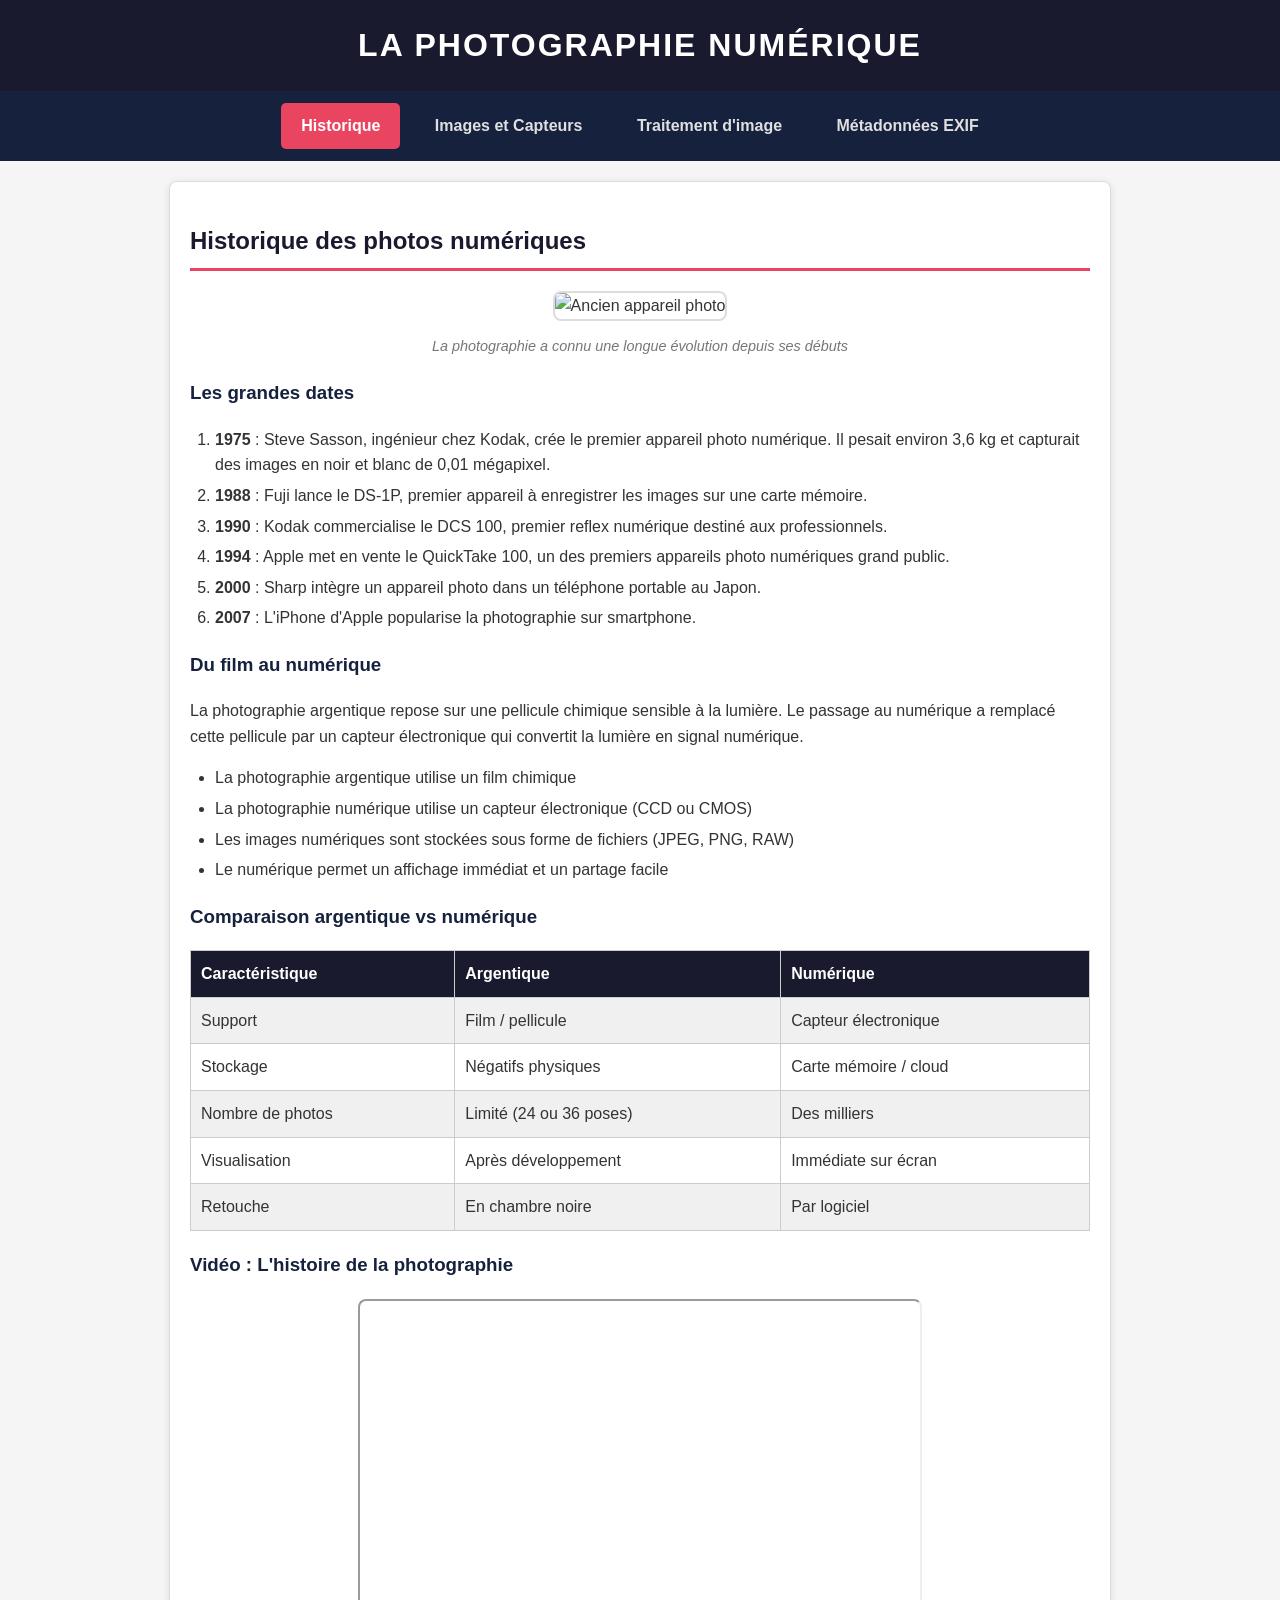
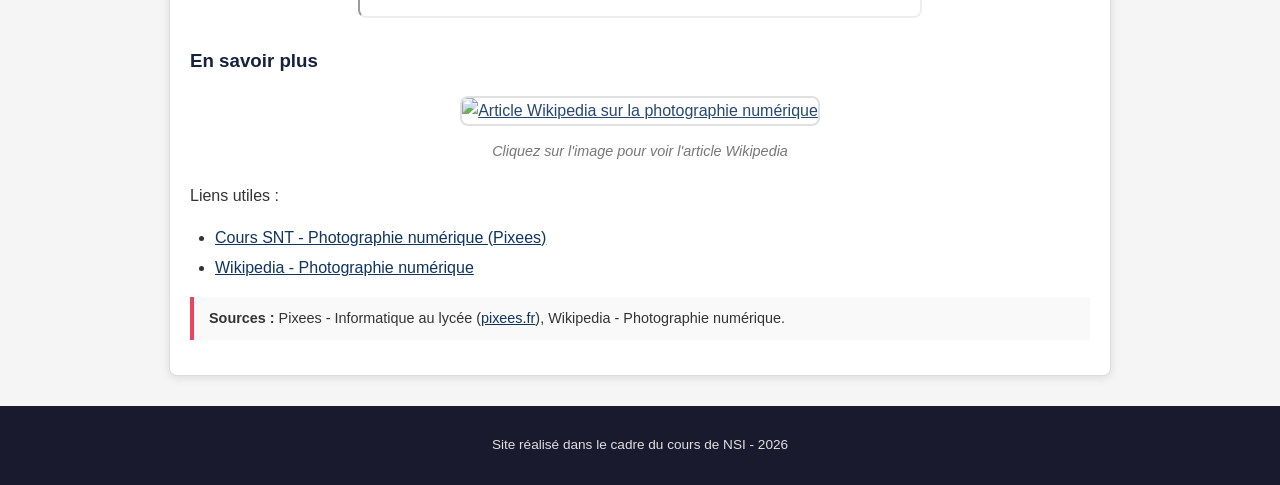
==== index.html @ 99dc5d71 "Site photographie numérique - projet NSI" ====
<!DOCTYPE html>
<html lang="fr">
<head>
    <meta charset="UTF-8">
    <meta name="viewport" content="width=device-width, initial-scale=1.0">
    <title>Photographie Numérique - Historique</title>
    <link rel="stylesheet" href="style.css">
</head>
<body>
    <header>
        <h1>La Photographie Numérique</h1>
    </header>

    <nav>
        <a href="index.html" class="active">Historique</a>
        <a href="capteur.html">Images et Capteurs</a>
        <a href="traitement.html">Traitement d'image</a>
        <a href="metadonnees.html">Métadonnées EXIF</a>
    </nav>

    <main>
        <h2>Historique des photos numériques</h2>

        <!-- IMAGE : remplace par ta propre image -->
        <div class="image-container">
            <img src="https://images.unsplash.com/photo-1495745966610-2a67f2297e5e?w=600" alt="Ancien appareil photo">
            <p>La photographie a connu une longue évolution depuis ses débuts</p>
        </div>

        <h3>Les grandes dates</h3>

        <!-- Liste ordonnée -->
        <ol>
            <li><strong>1975</strong> : Steve Sasson, ingénieur chez Kodak, crée le premier appareil photo numérique. Il pesait environ 3,6 kg et capturait des images en noir et blanc de 0,01 mégapixel.</li>
            <li><strong>1988</strong> : Fuji lance le DS-1P, premier appareil à enregistrer les images sur une carte mémoire.</li>
            <li><strong>1990</strong> : Kodak commercialise le DCS 100, premier reflex numérique destiné aux professionnels.</li>
            <li><strong>1994</strong> : Apple met en vente le QuickTake 100, un des premiers appareils photo numériques grand public.</li>
            <li><strong>2000</strong> : Sharp intègre un appareil photo dans un téléphone portable au Japon.</li>
            <li><strong>2007</strong> : L'iPhone d'Apple popularise la photographie sur smartphone.</li>
        </ol>

        <h3>Du film au numérique</h3>

        <p>La photographie argentique repose sur une pellicule chimique sensible à la lumière. Le passage au numérique a remplacé cette pellicule par un capteur électronique qui convertit la lumière en signal numérique.</p>

        <!-- Liste non ordonnée -->
        <ul>
            <li>La photographie argentique utilise un film chimique</li>
            <li>La photographie numérique utilise un capteur électronique (CCD ou CMOS)</li>
            <li>Les images numériques sont stockées sous forme de fichiers (JPEG, PNG, RAW)</li>
            <li>Le numérique permet un affichage immédiat et un partage facile</li>
        </ul>

        <!-- Tableau -->
        <h3>Comparaison argentique vs numérique</h3>
        <table>
            <tr>
                <th>Caractéristique</th>
                <th>Argentique</th>
                <th>Numérique</th>
            </tr>
            <tr>
                <td>Support</td>
                <td>Film / pellicule</td>
                <td>Capteur électronique</td>
            </tr>
            <tr>
                <td>Stockage</td>
                <td>Négatifs physiques</td>
                <td>Carte mémoire / cloud</td>
            </tr>
            <tr>
                <td>Nombre de photos</td>
                <td>Limité (24 ou 36 poses)</td>
                <td>Des milliers</td>
            </tr>
            <tr>
                <td>Visualisation</td>
                <td>Après développement</td>
                <td>Immédiate sur écran</td>
            </tr>
            <tr>
                <td>Retouche</td>
                <td>En chambre noire</td>
                <td>Par logiciel</td>
            </tr>
        </table>

        <!-- Vidéo -->
        <h3>Vidéo : L'histoire de la photographie</h3>
        <div class="video-container">
            <iframe width="560" height="315" src="https://www.youtube.com/embed/LHqE0B34fDU" title="Histoire de la PHOTOGRAPHIE - de l'Antiquité au Numérique" allowfullscreen></iframe>
        </div>

        <!-- Lien à partir d'une image (lien externe) -->
        <h3>En savoir plus</h3>
        <div class="image-container">
            <a href="https://fr.wikipedia.org/wiki/Photographie_num%C3%A9rique" target="_blank">
                <img src="https://images.unsplash.com/photo-1510127034890-ba27508e9f1c?w=400" alt="Article Wikipedia sur la photographie numérique">
            </a>
            <p>Cliquez sur l'image pour voir l'article Wikipedia</p>
        </div>

        <!-- Liens externes -->
        <p>Liens utiles :</p>
        <ul>
            <li><a href="https://pixees.fr/informatiquelycee/n_site/snt_photo.html" target="_blank">Cours SNT - Photographie numérique (Pixees)</a></li>
            <li><a href="https://fr.wikipedia.org/wiki/Photographie_num%C3%A9rique" target="_blank">Wikipedia - Photographie numérique</a></li>
        </ul>

        <!-- Source -->
        <div class="source">
            <strong>Sources :</strong> Pixees - Informatique au lycée (<a href="https://pixees.fr/informatiquelycee/n_site/snt_photo.html" target="_blank">pixees.fr</a>), Wikipedia - Photographie numérique.
        </div>
    </main>

    <footer>
        <p>Site réalisé dans le cadre du cours de NSI - 2026</p>
    </footer>
</body>
</html>
---- style.css ----
/* 1. font-family */
body {
    font-family: 'Segoe UI', Arial, sans-serif;
    margin: 0;
    padding: 0;
    /* 2. background-color */
    background-color: #f5f5f5;
    /* 3. color */
    color: #333333;
    /* 4. line-height */
    line-height: 1.6;
}

/* 5. text-align */
header {
    background-color: #1a1a2e;
    color: #ffffff;
    text-align: center;
    padding: 20px;
}

header h1 {
    /* 6. font-size */
    font-size: 2em;
    margin: 0;
    /* 7. text-transform */
    text-transform: uppercase;
    /* 8. letter-spacing */
    letter-spacing: 2px;
}

/* Navigation */
nav {
    background-color: #16213e;
    text-align: center;
    padding: 10px 0;
}

nav a {
    color: #e0e0e0;
    /* 9. text-decoration */
    text-decoration: none;
    padding: 10px 20px;
    /* 10. font-weight */
    font-weight: bold;
    /* 11. display */
    display: inline-block;
    /* 12. border-radius */
    border-radius: 5px;
    /* 13. margin */
    margin: 2px 5px;
    /* 14. transition */
    transition: background-color 0.3s;
}

nav a:hover {
    background-color: #0f3460;
}

nav a.active {
    background-color: #e94560;
    color: #ffffff;
}

/* Contenu principal */
main {
    max-width: 900px;
    margin: 20px auto;
    padding: 20px;
    background-color: #ffffff;
    /* 15. border */
    border: 1px solid #dddddd;
    border-radius: 8px;
    /* 16. box-shadow */
    box-shadow: 0 2px 8px rgba(0, 0, 0, 0.1);
}

h2 {
    color: #1a1a2e;
    /* 17. border-bottom */
    border-bottom: 3px solid #e94560;
    padding-bottom: 8px;
}

h3 {
    color: #16213e;
}

/* Images */
.image-container {
    text-align: center;
    margin: 20px 0;
}

.image-container img {
    max-width: 100%;
    /* 18. max-height */
    max-height: 400px;
    border-radius: 8px;
    border: 2px solid #dddddd;
}

.image-container p {
    /* 19. font-style */
    font-style: italic;
    font-size: 0.9em;
    color: #777777;
}

/* Tableaux */
table {
    width: 100%;
    /* 20. border-collapse */
    border-collapse: collapse;
    margin: 15px 0;
}

th, td {
    border: 1px solid #cccccc;
    padding: 10px;
    text-align: left;
}

th {
    background-color: #1a1a2e;
    color: #ffffff;
}

tr:nth-child(even) {
    background-color: #f0f0f0;
}

/* Listes */
ul, ol {
    padding-left: 25px;
}

li {
    margin-bottom: 5px;
}

/* Videos */
.video-container {
    text-align: center;
    margin: 20px 0;
}

.video-container iframe {
    max-width: 100%;
    border-radius: 8px;
}

/* Liens */
a {
    color: #0f3460;
}

a:hover {
    color: #e94560;
}

/* Sources */
.source {
    background-color: #f9f9f9;
    border-left: 4px solid #e94560;
    padding: 10px 15px;
    margin: 15px 0;
    font-size: 0.9em;
}

/* Footer */
footer {
    text-align: center;
    padding: 15px;
    background-color: #1a1a2e;
    color: #e0e0e0;
    margin-top: 30px;
    font-size: 0.85em;
}

/* Lien image */
a img {
    /* 21. opacity */
    opacity: 0.9;
}

a img:hover {
    opacity: 1;
}
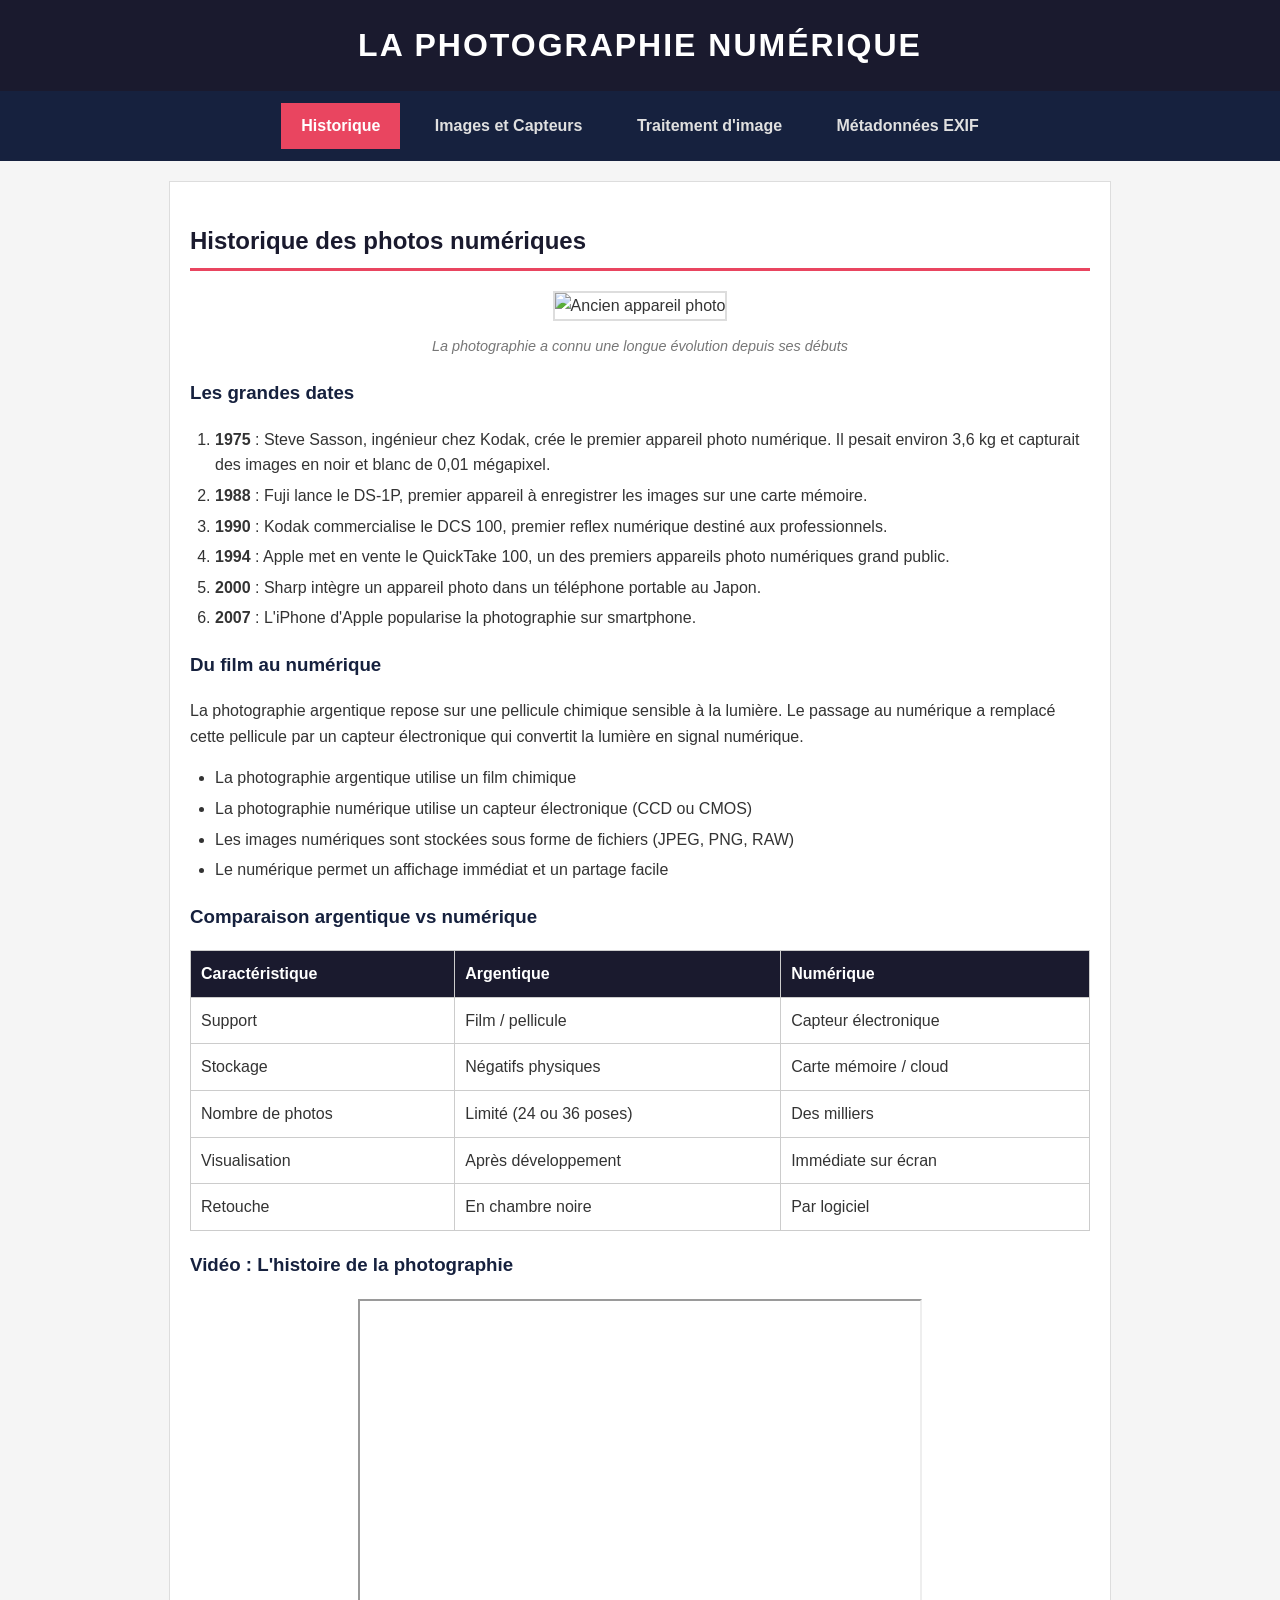
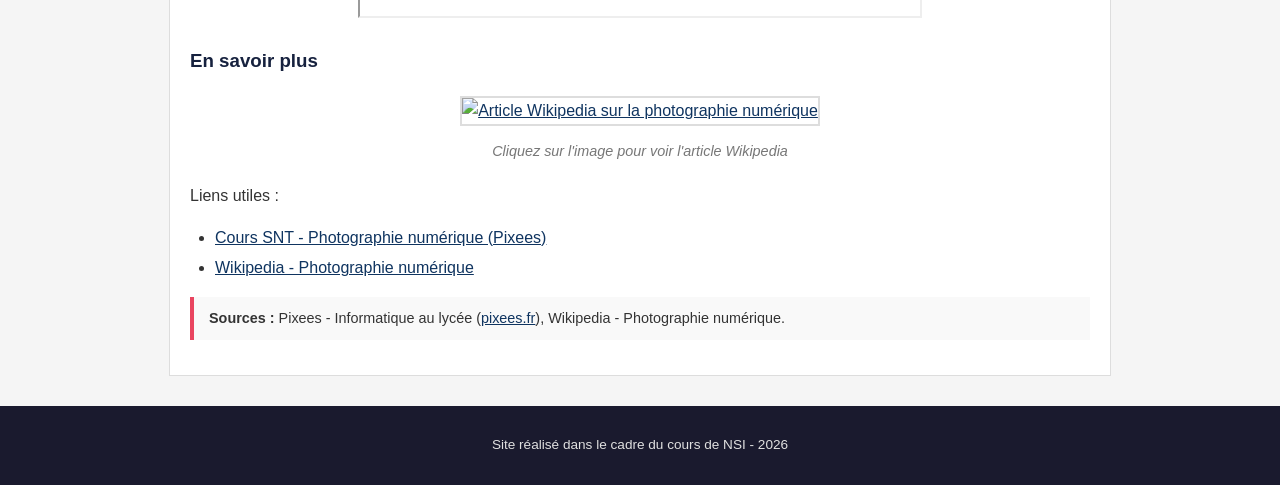
==== commit 9b071d01: "mise a jour du site" ====
--- a/index.html
+++ b/index.html
@@ -21,7 +21,6 @@
     <main>
         <h2>Historique des photos numériques</h2>
 
-        <!-- IMAGE : remplace par ta propre image -->
         <div class="image-container">
             <img src="https://images.unsplash.com/photo-1495745966610-2a67f2297e5e?w=600" alt="Ancien appareil photo">
             <p>La photographie a connu une longue évolution depuis ses débuts</p>
@@ -29,7 +28,6 @@
 
         <h3>Les grandes dates</h3>
 
-        <!-- Liste ordonnée -->
         <ol>
             <li><strong>1975</strong> : Steve Sasson, ingénieur chez Kodak, crée le premier appareil photo numérique. Il pesait environ 3,6 kg et capturait des images en noir et blanc de 0,01 mégapixel.</li>
             <li><strong>1988</strong> : Fuji lance le DS-1P, premier appareil à enregistrer les images sur une carte mémoire.</li>
@@ -43,7 +41,6 @@
 
         <p>La photographie argentique repose sur une pellicule chimique sensible à la lumière. Le passage au numérique a remplacé cette pellicule par un capteur électronique qui convertit la lumière en signal numérique.</p>
 
-        <!-- Liste non ordonnée -->
         <ul>
             <li>La photographie argentique utilise un film chimique</li>
             <li>La photographie numérique utilise un capteur électronique (CCD ou CMOS)</li>
@@ -51,7 +48,6 @@
             <li>Le numérique permet un affichage immédiat et un partage facile</li>
         </ul>
 
-        <!-- Tableau -->
         <h3>Comparaison argentique vs numérique</h3>
         <table>
             <tr>
@@ -86,13 +82,11 @@
             </tr>
         </table>
 
-        <!-- Vidéo -->
         <h3>Vidéo : L'histoire de la photographie</h3>
         <div class="video-container">
             <iframe width="560" height="315" src="https://www.youtube.com/embed/LHqE0B34fDU" title="Histoire de la PHOTOGRAPHIE - de l'Antiquité au Numérique" allowfullscreen></iframe>
         </div>
 
-        <!-- Lien à partir d'une image (lien externe) -->
         <h3>En savoir plus</h3>
         <div class="image-container">
             <a href="https://fr.wikipedia.org/wiki/Photographie_num%C3%A9rique" target="_blank">
@@ -101,14 +95,12 @@
             <p>Cliquez sur l'image pour voir l'article Wikipedia</p>
         </div>
 
-        <!-- Liens externes -->
         <p>Liens utiles :</p>
         <ul>
             <li><a href="https://pixees.fr/informatiquelycee/n_site/snt_photo.html" target="_blank">Cours SNT - Photographie numérique (Pixees)</a></li>
             <li><a href="https://fr.wikipedia.org/wiki/Photographie_num%C3%A9rique" target="_blank">Wikipedia - Photographie numérique</a></li>
         </ul>
 
-        <!-- Source -->
         <div class="source">
             <strong>Sources :</strong> Pixees - Informatique au lycée (<a href="https://pixees.fr/informatiquelycee/n_site/snt_photo.html" target="_blank">pixees.fr</a>), Wikipedia - Photographie numérique.
         </div>
--- a/style.css
+++ b/style.css
@@ -1,17 +1,12 @@
-/* 1. font-family */
 body {
-    font-family: 'Segoe UI', Arial, sans-serif;
+    font-family: Arial, sans-serif;
     margin: 0;
     padding: 0;
-    /* 2. background-color */
     background-color: #f5f5f5;
-    /* 3. color */
     color: #333333;
-    /* 4. line-height */
     line-height: 1.6;
 }
 
-/* 5. text-align */
 header {
     background-color: #1a1a2e;
     color: #ffffff;
@@ -20,16 +15,12 @@
 }
 
 header h1 {
-    /* 6. font-size */
     font-size: 2em;
     margin: 0;
-    /* 7. text-transform */
     text-transform: uppercase;
-    /* 8. letter-spacing */
     letter-spacing: 2px;
 }
 
-/* Navigation */
 nav {
     background-color: #16213e;
     text-align: center;
@@ -38,19 +29,11 @@
 
 nav a {
     color: #e0e0e0;
-    /* 9. text-decoration */
     text-decoration: none;
     padding: 10px 20px;
-    /* 10. font-weight */
     font-weight: bold;
-    /* 11. display */
     display: inline-block;
-    /* 12. border-radius */
-    border-radius: 5px;
-    /* 13. margin */
     margin: 2px 5px;
-    /* 14. transition */
-    transition: background-color 0.3s;
 }
 
 nav a:hover {
@@ -62,22 +45,16 @@
     color: #ffffff;
 }
 
-/* Contenu principal */
 main {
     max-width: 900px;
     margin: 20px auto;
     padding: 20px;
     background-color: #ffffff;
-    /* 15. border */
     border: 1px solid #dddddd;
-    border-radius: 8px;
-    /* 16. box-shadow */
-    box-shadow: 0 2px 8px rgba(0, 0, 0, 0.1);
 }
 
 h2 {
     color: #1a1a2e;
-    /* 17. border-bottom */
     border-bottom: 3px solid #e94560;
     padding-bottom: 8px;
 }
@@ -86,7 +63,6 @@
     color: #16213e;
 }
 
-/* Images */
 .image-container {
     text-align: center;
     margin: 20px 0;
@@ -94,23 +70,18 @@
 
 .image-container img {
     max-width: 100%;
-    /* 18. max-height */
     max-height: 400px;
-    border-radius: 8px;
     border: 2px solid #dddddd;
 }
 
 .image-container p {
-    /* 19. font-style */
     font-style: italic;
     font-size: 0.9em;
     color: #777777;
 }
 
-/* Tableaux */
 table {
     width: 100%;
-    /* 20. border-collapse */
     border-collapse: collapse;
     margin: 15px 0;
 }
@@ -126,11 +97,6 @@
     color: #ffffff;
 }
 
-tr:nth-child(even) {
-    background-color: #f0f0f0;
-}
-
-/* Listes */
 ul, ol {
     padding-left: 25px;
 }
@@ -139,18 +105,11 @@
     margin-bottom: 5px;
 }
 
-/* Videos */
 .video-container {
     text-align: center;
     margin: 20px 0;
 }
 
-.video-container iframe {
-    max-width: 100%;
-    border-radius: 8px;
-}
-
-/* Liens */
 a {
     color: #0f3460;
 }
@@ -159,7 +118,6 @@
     color: #e94560;
 }
 
-/* Sources */
 .source {
     background-color: #f9f9f9;
     border-left: 4px solid #e94560;
@@ -168,7 +126,6 @@
     font-size: 0.9em;
 }
 
-/* Footer */
 footer {
     text-align: center;
     padding: 15px;
@@ -177,13 +134,3 @@
     margin-top: 30px;
     font-size: 0.85em;
 }
-
-/* Lien image */
-a img {
-    /* 21. opacity */
-    opacity: 0.9;
-}
-
-a img:hover {
-    opacity: 1;
-}
